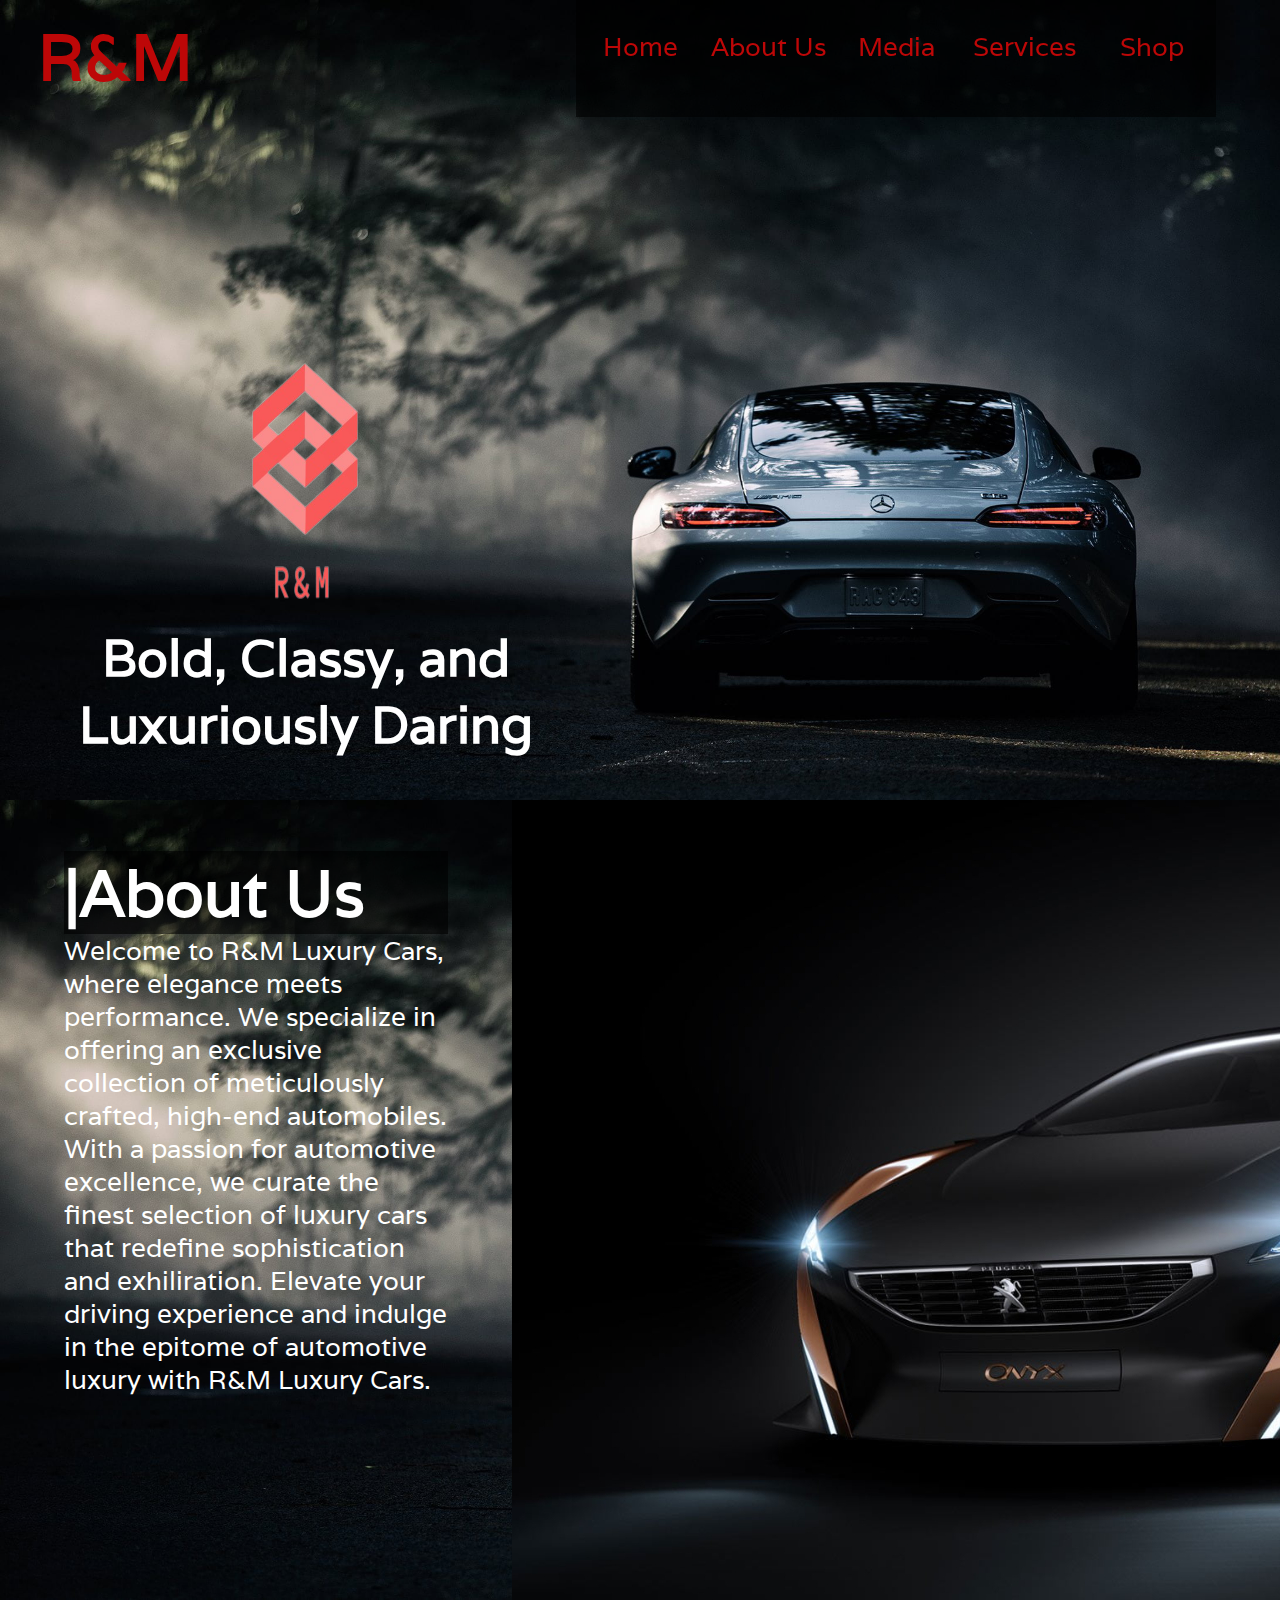
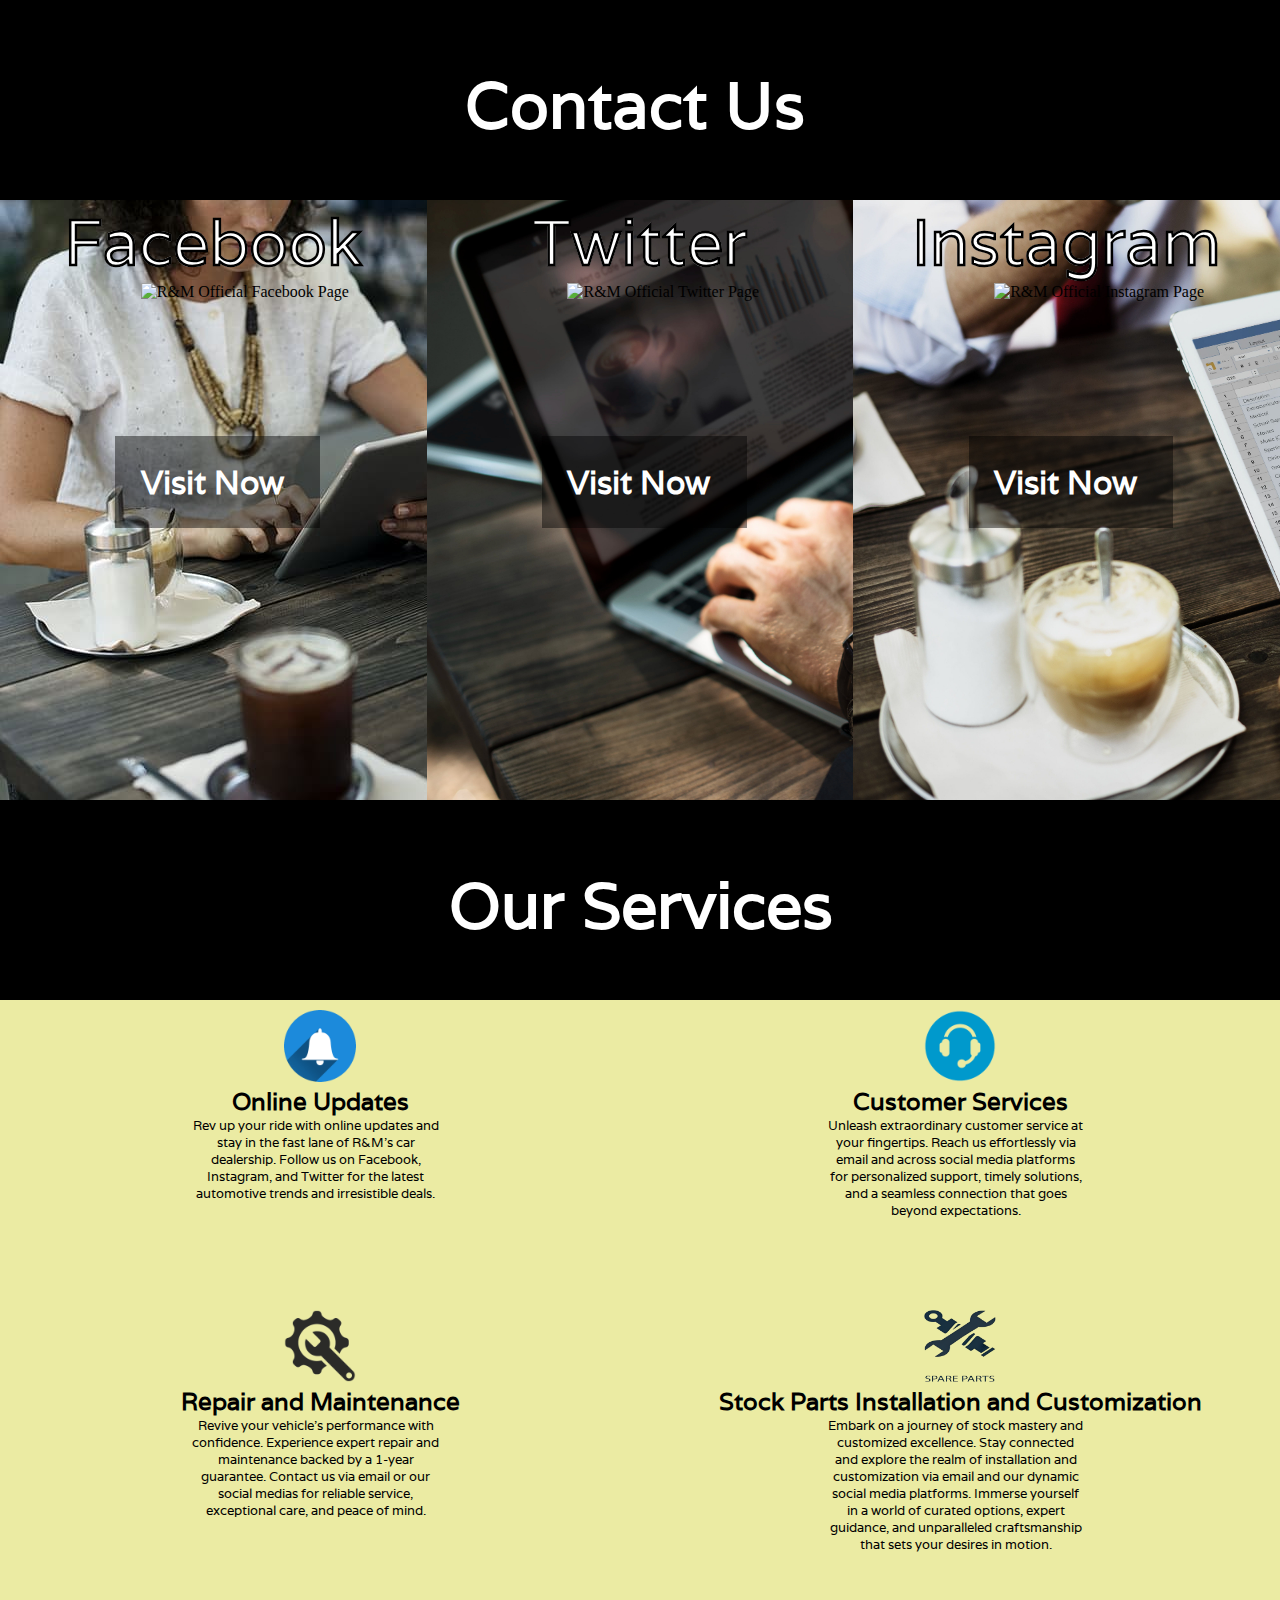
==== index.html @ 4b9822bc "Added HTML Versions" ====
<!DOCTYPE html>
<html lang="en">
<head>
    <meta charset="UTF-8">
    <meta name="viewport" content="width=device-width, initial-scale=1.0">
    <meta name="keywords" content="Entry-level Luxury Car, High-end Luxury Car, Automatic Transmission Sports Car, Prestigious Sports Coupe, Most Expensive Car, Top Class Luxury Car">
    <link rel="stylesheet" href="indexstyle.css">
    <link rel="icon" type="image/x-icon" href="/favicon/favicon.ico">
    <title>R&M Luxury Cars</title>
</head>
<body>
    <!--Navigation Container - Navigation bar is fixed in position when scrolling-->
    <div style="background-image: url(images/HomeImages/MercedesIndexPage.jpg)" class="navigationcontainer">
        <div class="navigationbar">
            <h1 id="rnm">R&M</h1>
            <nav>
                <a class="navcontents" href="#rnm" title="Home">Home</a>
                <a class="navcontents" href="#about" title="About Us">About Us</a>
                <a class="navcontents" href="#media" title="Media">Media</a>
                <a class="navcontents" href="#services" title="Services">Services</a>
                <a class="navcontents" href="shop.html" title="Shop">Shop</a>
            </nav>
        </div>

        <div class="slogan">
            <img id="shoplogo" src="/images/Logo/shoplogo.png" alt="R&M">
            <h1 id="phrase">Bold, Classy, and Luxuriously Daring</h1>
        </div>
    </div>
    <!--About Container - Describes our company-->
    <div id="about">
        <div style="background-image: url(/images/AboutImages/AboutBG.jpg);" id="aboutcontent">
            <h1 id="aboutus">|About Us</h1>
            <p id="abouttext">
            Welcome to R&M Luxury Cars, where elegance meets performance. We specialize in offering an exclusive collection of meticulously crafted, high-end automobiles. With a passion for automotive excellence, we curate the finest selection of luxury cars that redefine sophistication and exhiliration. Elevate your driving experience and indulge in the epitome of automotive luxury with R&M Luxury Cars.
            </p>
        </div>
    <!--A container of the side picture for About Section-->    
        <div style="background-image: url(/images/AboutImages/AboutBG2.jpg);" id="aboutsidepic">
        </div>
    </div>
    <!--Media Container - Display our company's contact platforms-->
    <div id="media">
            <div class="titlecontainer">
                <h1 id="contactus">Contact Us</h1>
            </div>
            <div style="background-image: url(/images/MediaImages/MediaBG/facebookBG.jpg);" id="mediacontainer">
                <!--Media Link redirect to R&M Official Facebook Page-->
                <div id="facebookcontainer">
                        <h1 class="medianames">Facebook</h1>
                        <img class="medialogo" src="/images/MediaImages/facebook.png" alt="R&M Official Facebook Page">
                        <a class="medialink" target="_blank" href="https://www.facebook.com/profile.php?id=100095058758662" title="This link will redirect you to our official social media platform">Visit Now</a>
                </div>

                <!--Media Link redirect to R&M Official Facebook Page-->
                <div style="background-image: url(/images/MediaImages/MediaBG/twitterBG.jpg);" id="twittercontainer">
                    <h1 class="medianames">Twitter</h1>
                    <img class="medialogo" src="images/MediaImages/twitter.png" alt="R&M Official Twitter Page">
                    <a class="medialink" target="_blank" href="https://twitter.com/R_MCarDealers" title="This link will redirect you to our official social media platform">Visit Now</a>
                </div>

                <!--Media Link redirect to R&M Official Facebook Page-->
                <div style="background-image: url(images/MediaImages/MediaBG/instagramBG.jpg);" id="instagramcontainer">
                    <h1 class="medianames">Instagram</h1>
                    <img class="medialogo" src="/images/MediaImages/instagram.png" alt="R&M Official Instagram Page">
                    <a class="medialink" target="_blank" href="https://www.instagram.com/renkun_1330/" title="This link will redirect you to our official social media platform">Visit Now</a>
                </div>
            </div>
    </div>
    <!--Services Container - Display our company's offered services-->
    <div id="services">
        <div class="titlecontainer">
            <h1 id="offers">Our Services</h1>
        </div>
        <!--Offers Container for easy division and webpage design plan-->
        <div class="offercontainer">
            <div class="offercontent">
                <img class="offericon" src="/images/ServicesImages/notification.PNG" alt="Online Updates">
                <h2 class="offertitle">Online Updates</h2>
                <p class="offerdescription">Rev up your ride with online updates and stay in the fast lane of R&M's car dealership. Follow us on Facebook, Instagram, and Twitter for the latest automotive trends and irresistible deals.</p>
            </div>

            <div class="offercontent">
                <img class="offericon" src="/images/ServicesImages/customerservice.PNG" alt="Customer Services">
                <h2 class="offertitle">Customer Services</h2>
                <p class="offerdescription">Unleash extraordinary customer service at your fingertips. Reach us effortlessly via email and across social media platforms for personalized support, timely solutions, and a seamless connection that goes beyond expectations.</p>
            </div>
        </div>
        <div class="offercontainer">
            <div class="offercontent">
                <img class="offericon" src="/images/ServicesImages/maintenance.PNG" alt="Repair and Maintenance">
                <h2 class="offertitle">Repair and Maintenance</h2>
                <p class="offerdescription">Revive your vehicle's performance with confidence. Experience expert repair and maintenance backed by a 1-year guarantee. Contact us via email or our social medias for reliable service, exceptional care, and peace of mind.</p>
            </div>

            <div class="offercontent">
                <img class="offericon" src="/images/ServicesImages/customization.PNG" alt="Stock Parts Installation and Customization">
                <h2 class="offertitle">Stock Parts Installation and Customization</h2>
                <p class="offerdescription">Embark on a journey of stock mastery and customized excellence. Stay connected and explore the realm of installation and customization via email and our dynamic social media platforms. Immerse yourself in a world of curated options, expert guidance, and unparalleled craftsmanship that sets your desires in motion.</p>
            </div>
        </div>
    </div>
</body>
</html>
---- indexstyle.css ----
@import url('https://fonts.googleapis.com/css2?family=Varela&display=swap');

*{
    margin: 0;
    scroll-behavior: smooth;
}

.navigationcontainer{
    position: relative;
    background-repeat: no-repeat;
    background-size: cover;
    height: 800px;
    width: 100%;
}

.navigationbar{
    position: relative;
    display: flex;
    height: 100px;
    width: 100%;
}

#rnm{
    position: relative;
    color: rgb(189, 7, 7);
    font-family: 'Varela', sans-serif;
    font-size: 5vw;
    margin-left: 3%;
    margin-right: 40vw;
    padding-top: 15px;
}

nav{
    position: fixed;
    display: flex;
    background-color: rgba(0, 0, 0, .6);
    height: 13vh;
    left: 45vw;
}

.navcontents{
    font-family: 'Varela', sans-serif;
    text-align: center;
    text-decoration: none;
    color: rgb(189, 7, 7);
    padding-top: 30px;
    font-size: 2vw;
    width: 10vw;
    transition: .3s;
}

.navcontents:hover{
    font-family: 'Varela', sans-serif;
    text-align: center;
    text-decoration: none;
    color: white;
    background-color: rgba(255, 255, 255, 0.082);
    padding-top: 30px;
    font-size: 2vw;
    width: 10vw;
    transition: .3s;
}

.slogan{
    text-align: center;
    margin-top: 250px;
    width: 40%;
    margin-left: 50px;
}

#shoplogo{
    height: 30vh;
    width: 10vw;
}

#phrase{
    color: white;
    font-family: 'Varela', sans-serif;
    font-size: 4vw;
}

#about{
    display: flex;
    width: 100%;
    height: 800px;
}

#aboutcontent{
    background-repeat: no-repeat;
    background-size: cover;
    height: 100%;
    width: 40%;
}

#aboutsidepic{
    background-repeat: no-repeat;
    height: 100%;
    width: 60%;
}

#aboutus{
    font-family: 'Varela', sans-serif;
    color: white;
    background-color: rgba(0, 0, 0, .6);
    font-size: 5vw;
    width: 30vw;
    margin-left: 5vw;
    margin-top: 4vw;
}

#abouttext{
    color: white;
    font-family: 'Varela', sans-serif;
    font-size: 2vw;
    margin-left: 5vw;
    width: 30vw;
}

#media{
    width: 100%;
    height: 800px;
}

.titlecontainer{
    background-color: black;
    height: 25%;
}

#contactus{
    position: relative;
    font-family: 'Varela', sans-serif;
    color: white;
    text-align: center;
    font-size: 5vw;
    width: 30vw;
    left: 34.6vw;
    top: 7vh;
}

#mediacontainer{
    display: flex;
    height: 75%;
    width: 100%;
}

#facebookcontainer{
    background-repeat: no-repeat;
    background-size: cover;
    width: 100%;
}

#twittercontainer{
    background-repeat: no-repeat;
    background-size: cover;
    width: 100%;
}

#instagramcontainer{
    background-repeat: no-repeat;
    background-size: cover;
    width: 100%;
}

.medialogo{
    width: 13vw;
    margin-left: 11vw;
}

.medianames{
    font-family: 'Varela', sans-serif;
    text-align: center;
    color: white;
    font-size: 5vw;
    -webkit-text-stroke: 0.5px black;
}

.medialink{
    display: block;
    font-family: 'Varela', sans-serif;
    text-decoration: none;
    font-weight: bold;
    background-color: rgba(0, 0, 0, 0.438);
    color: white;
    font-size: 2.5vw;
    width: 12vw;
    margin-top: 15vh;
    margin-left: 9vw;
    padding: 2vw;
    transition: .3s;
}

.medialink:hover{
    display: block;
    font-family: 'Varela', sans-serif;
    text-decoration: none;
    font-weight: bold;
    border: none;
    background-color: rgba(0, 0, 0, 0.808);
    color: white;
    font-size: 2.5vw;
    width: 12vw;
    margin-top: 14vh;
    margin-left: 9vw;
    padding: 2vw;
    transition: .3s
}

#services{
    width: 100%;
    height: 800px;
}

#offers{
    position: relative;
    font-family: 'Varela', sans-serif;
    color: white;
    text-align: center;
    font-size: 5vw;
    width: 31vw;
    left: 34.6vw;
    top: 7vh;
}

.offercontainer{
    text-align: center;
    display: flex;
    height: 300px;
}

.offercontent{
    background-color: rgb(235, 235, 163);
    height: 100%;
    width: 100%;
}

.offericon{
    height: 8vh;
    margin-top: 10px;
}

.offertitle{
    font-family: 'Varela', sans-serif;
}

.offerdescription{
    font-family: 'Varela', sans-serif;
    margin-left: 14.65vw;
    width: 20vw;
    font-size: 1vw;
}

#random{
    /*for debugging purposes*/
    background-color: blue;
    width: 100%;
    height: 800px;
}

@media only screen and (max-width:720px) {
    nav{
        display:block;
        background-color: transparent;
        left: 70vw;
    }
    .navcontents{
        width: 150px;
        font-size: 3vw;
        display: block;
        background-color: rgba(0, 0, 0, .6);
    }
    .navcontents:hover{
        width: 150px;
        font-size: 3vw;
    }
    #rnm{
        margin-right: 55vw;
    }
    #shoplogo{
            height: 14vh;
            width: 13vw;
    }
    #abouttext{
        font-size: 3vw;
    }
    .medianames{
        text-align: center;
        margin-top: 5vh;
        margin-left: 1.5vw;
        font-size: 5vw;
    }
    .medialogo{
        margin-top: 10vh;
    }
    .medialink{
        margin-top: 10vh;
    }
    .medialink:hover{
        margin-top: 2vh;
    }
    .offerdescription{
        width: 40vw;
        margin-left: 5vw;
        font-size: 1.9vw;
    }
}

@media only screen and (max-width:480px) {
    .offerdescription{
        width: 40vw;
        margin-left: 5vw;
        font-size: 2vw;
    }
    #abouttext{
        font-size: 3vw;
    }
}

@media only screen and (min-height:1280px){
    .navigationcontainer{
        height: 400px;
    }
    .slogan{
        text-align: center;
        margin-top: 50px;
        width: 40%;
        margin-left: 10px;
    } 
    #shoplogo{
        height: 5vh;
        width: 7vw;
    }
    #about{
        height: 400px;
    }
    #abouttext{
        font-size: 2.1vw;
    }
    #media{
        height: 400px;
    }
    #contactus{
        top: 2vh;     
    }
    .medialogo{
        margin-top: 1vh;
    }
    .medialink{
        margin-top: 1vw;
    }
    #services{
        height: 400px;
    }
    #offers{
        top: 2vh;
    }
    .offericon{
        height: 4vh;
    }
}
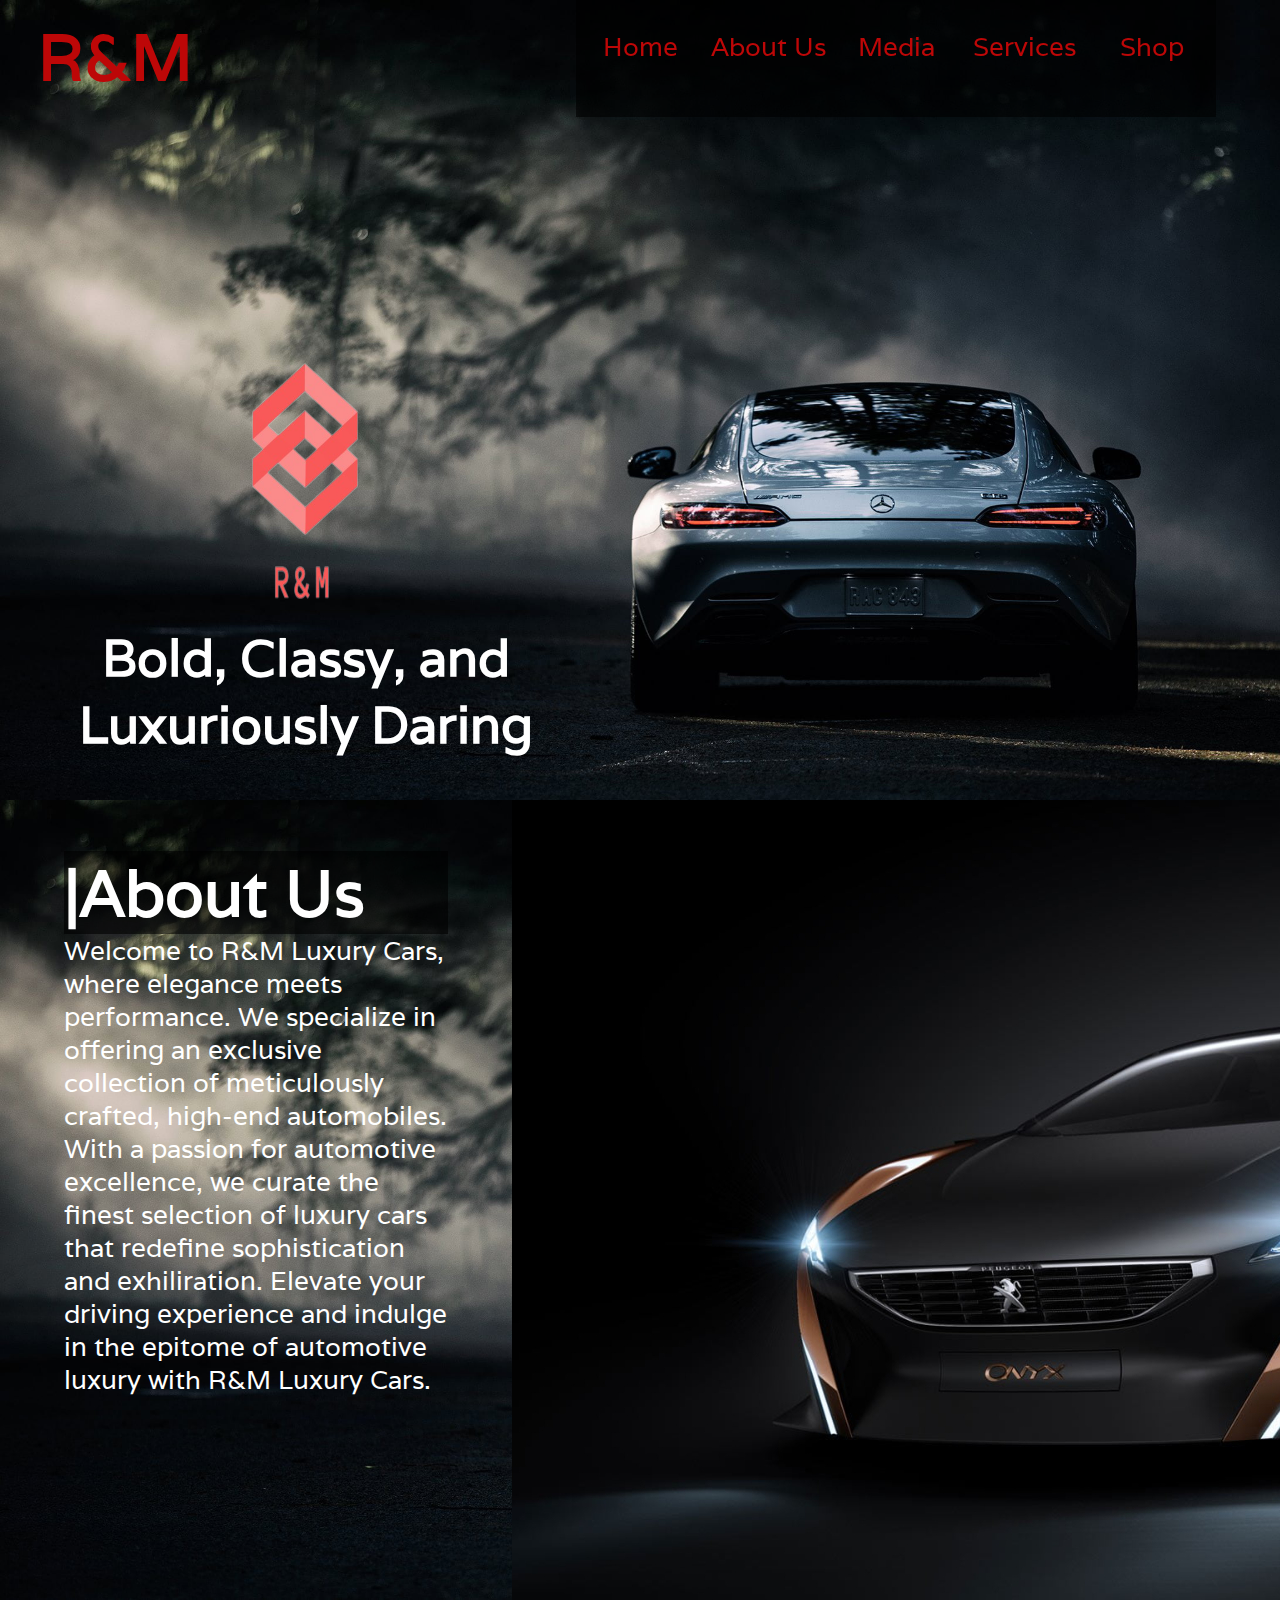
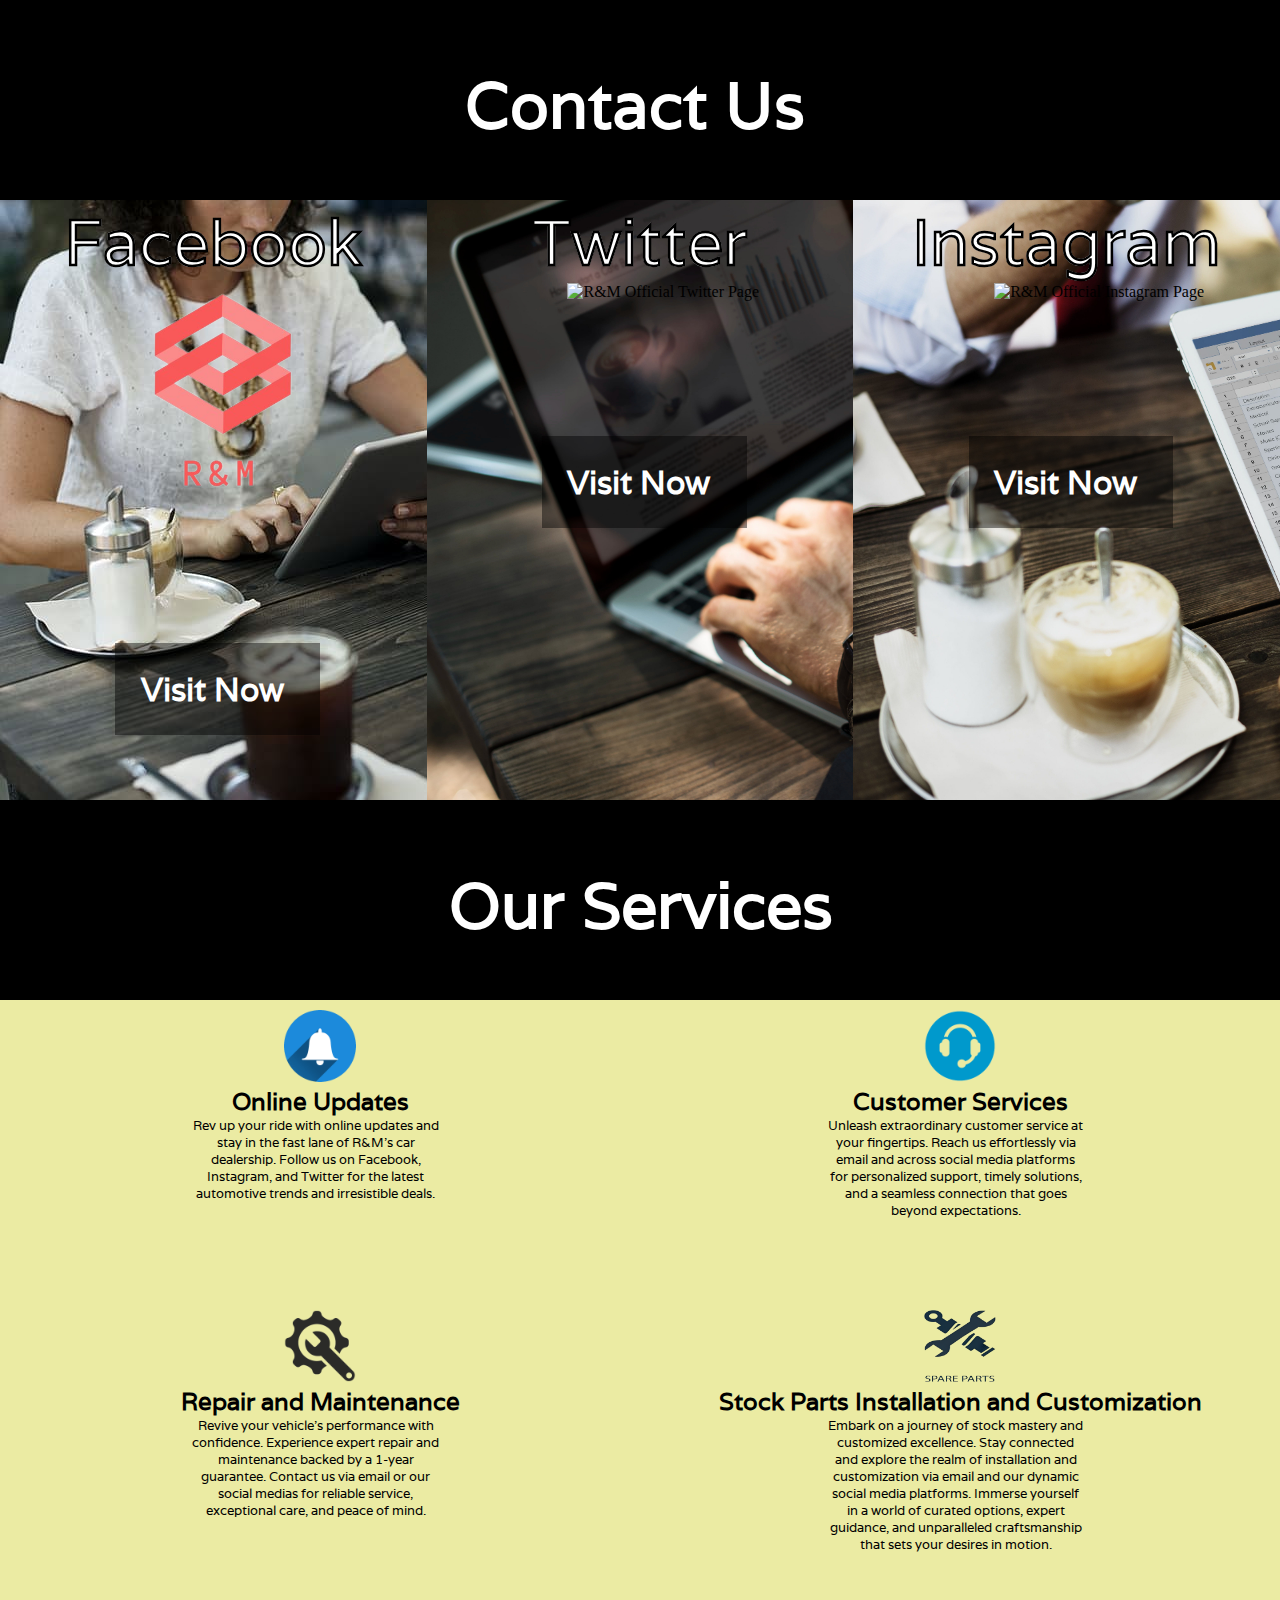
==== commit 0abeb014: "Update index.html" ====
--- a/index.html
+++ b/index.html
@@ -48,19 +48,19 @@
                 <!--Media Link redirect to R&M Official Facebook Page-->
                 <div id="facebookcontainer">
                         <h1 class="medianames">Facebook</h1>
-                        <img class="medialogo" src="/images/MediaImages/facebook.png" alt="R&M Official Facebook Page">
+                        <img class="medialogo" src="/images/Logo/shoplogo.png" alt="R&M Official Facebook Page">
                         <a class="medialink" target="_blank" href="https://www.facebook.com/profile.php?id=100095058758662" title="This link will redirect you to our official social media platform">Visit Now</a>
                 </div>
 
                 <!--Media Link redirect to R&M Official Facebook Page-->
                 <div style="background-image: url(/images/MediaImages/MediaBG/twitterBG.jpg);" id="twittercontainer">
                     <h1 class="medianames">Twitter</h1>
-                    <img class="medialogo" src="images/MediaImages/twitter.png" alt="R&M Official Twitter Page">
+                    <img class="medialogo" src="/images/MediaImages/twitter.png" alt="R&M Official Twitter Page">
                     <a class="medialink" target="_blank" href="https://twitter.com/R_MCarDealers" title="This link will redirect you to our official social media platform">Visit Now</a>
                 </div>
 
                 <!--Media Link redirect to R&M Official Facebook Page-->
-                <div style="background-image: url(images/MediaImages/MediaBG/instagramBG.jpg);" id="instagramcontainer">
+                <div style="background-image: url(/images/MediaImages/MediaBG/instagramBG.jpg);" id="instagramcontainer">
                     <h1 class="medianames">Instagram</h1>
                     <img class="medialogo" src="/images/MediaImages/instagram.png" alt="R&M Official Instagram Page">
                     <a class="medialink" target="_blank" href="https://www.instagram.com/renkun_1330/" title="This link will redirect you to our official social media platform">Visit Now</a>
@@ -101,4 +101,4 @@
         </div>
     </div>
 </body>
-</html>+</html>
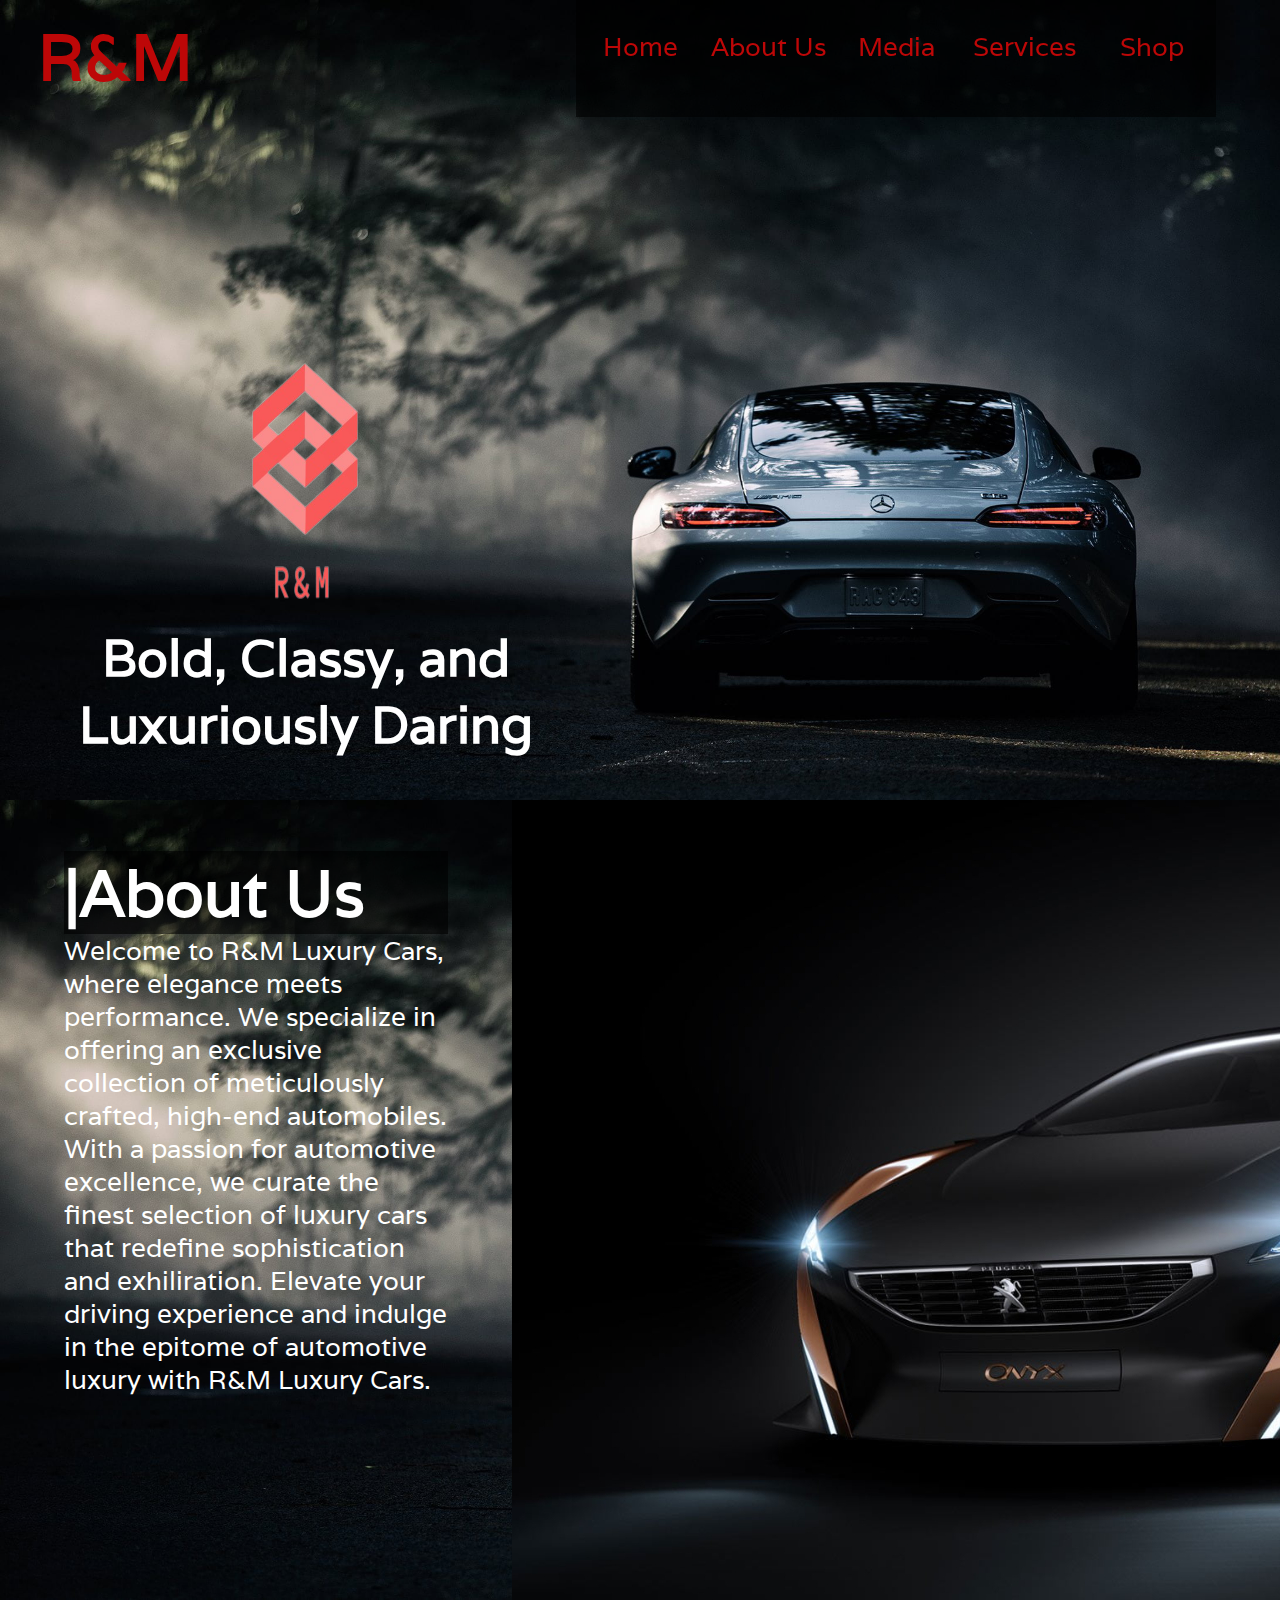
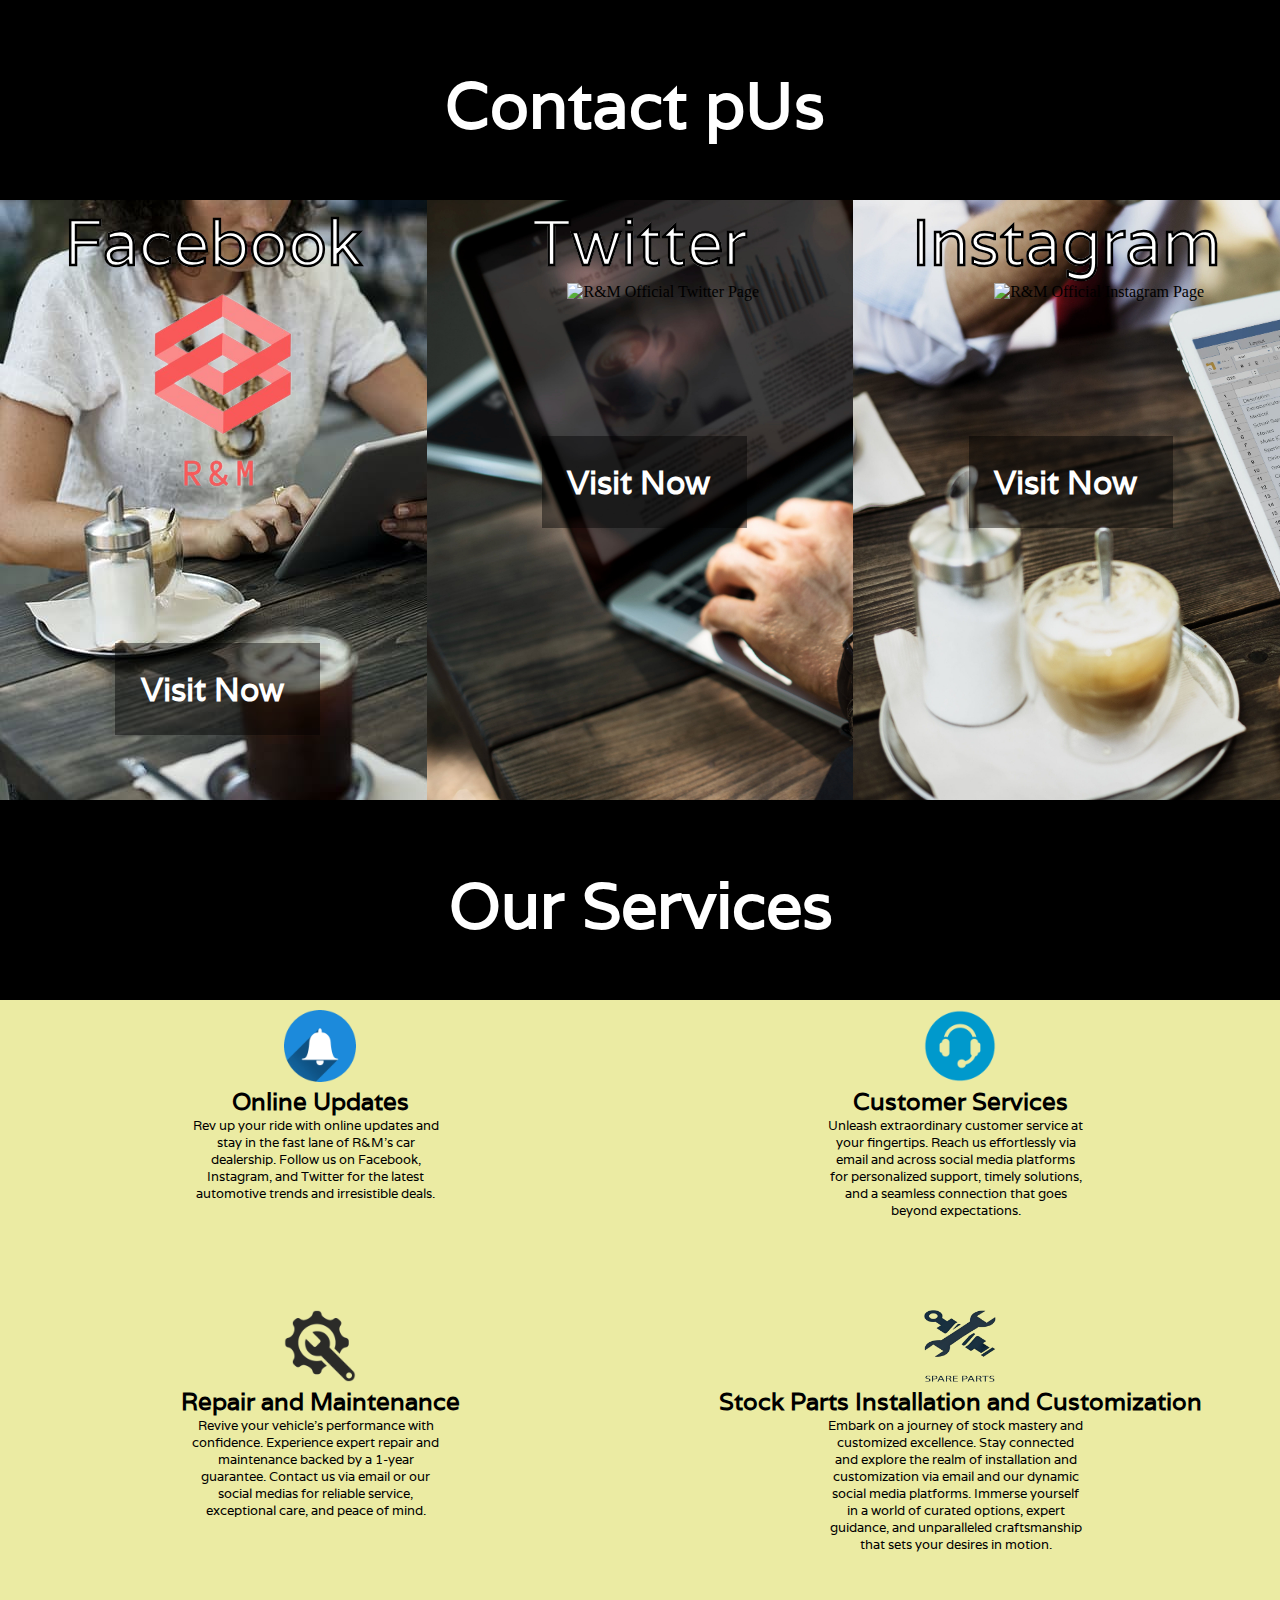
==== commit 2ef6652e: "Update index.html" ====
--- a/index.html
+++ b/index.html
@@ -42,7 +42,7 @@
     <!--Media Container - Display our company's contact platforms-->
     <div id="media">
             <div class="titlecontainer">
-                <h1 id="contactus">Contact Us</h1>
+                <h1 id="contactus">Contact pUs</h1>
             </div>
             <div style="background-image: url(/images/MediaImages/MediaBG/facebookBG.jpg);" id="mediacontainer">
                 <!--Media Link redirect to R&M Official Facebook Page-->
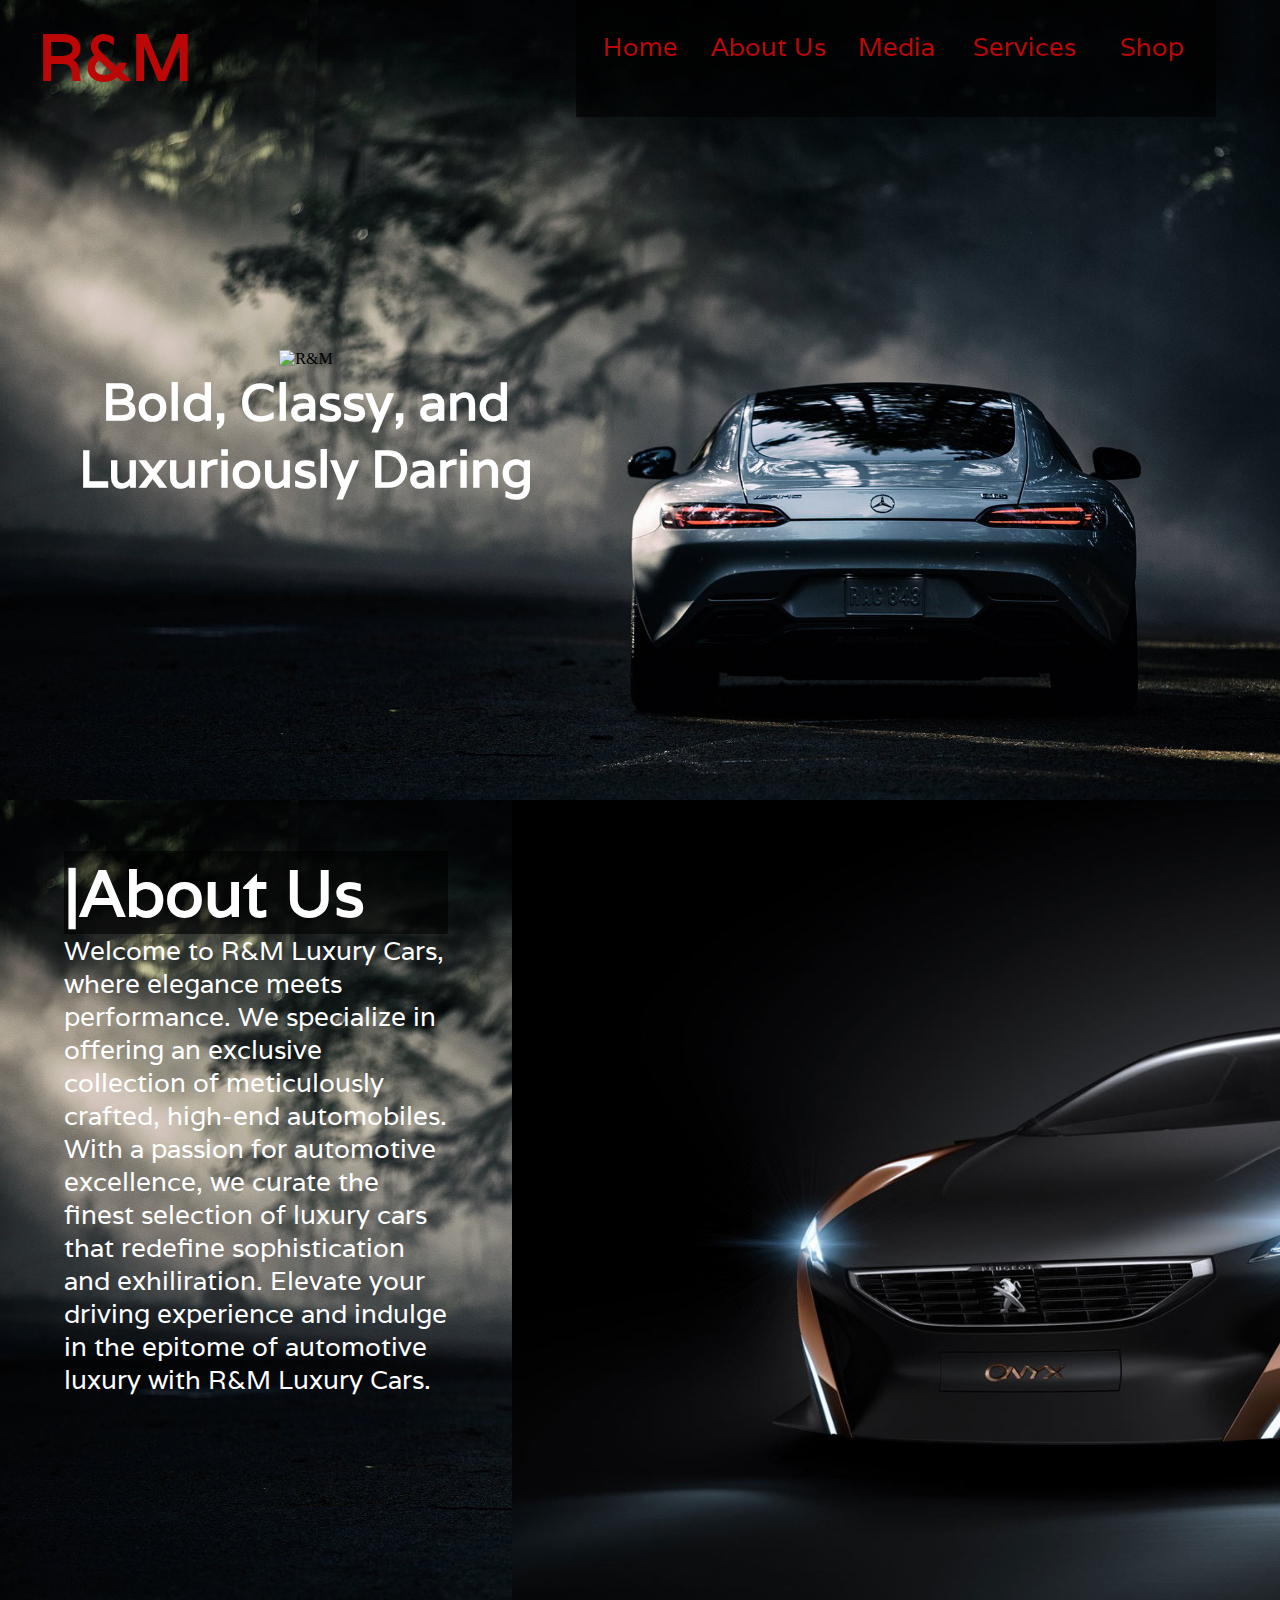
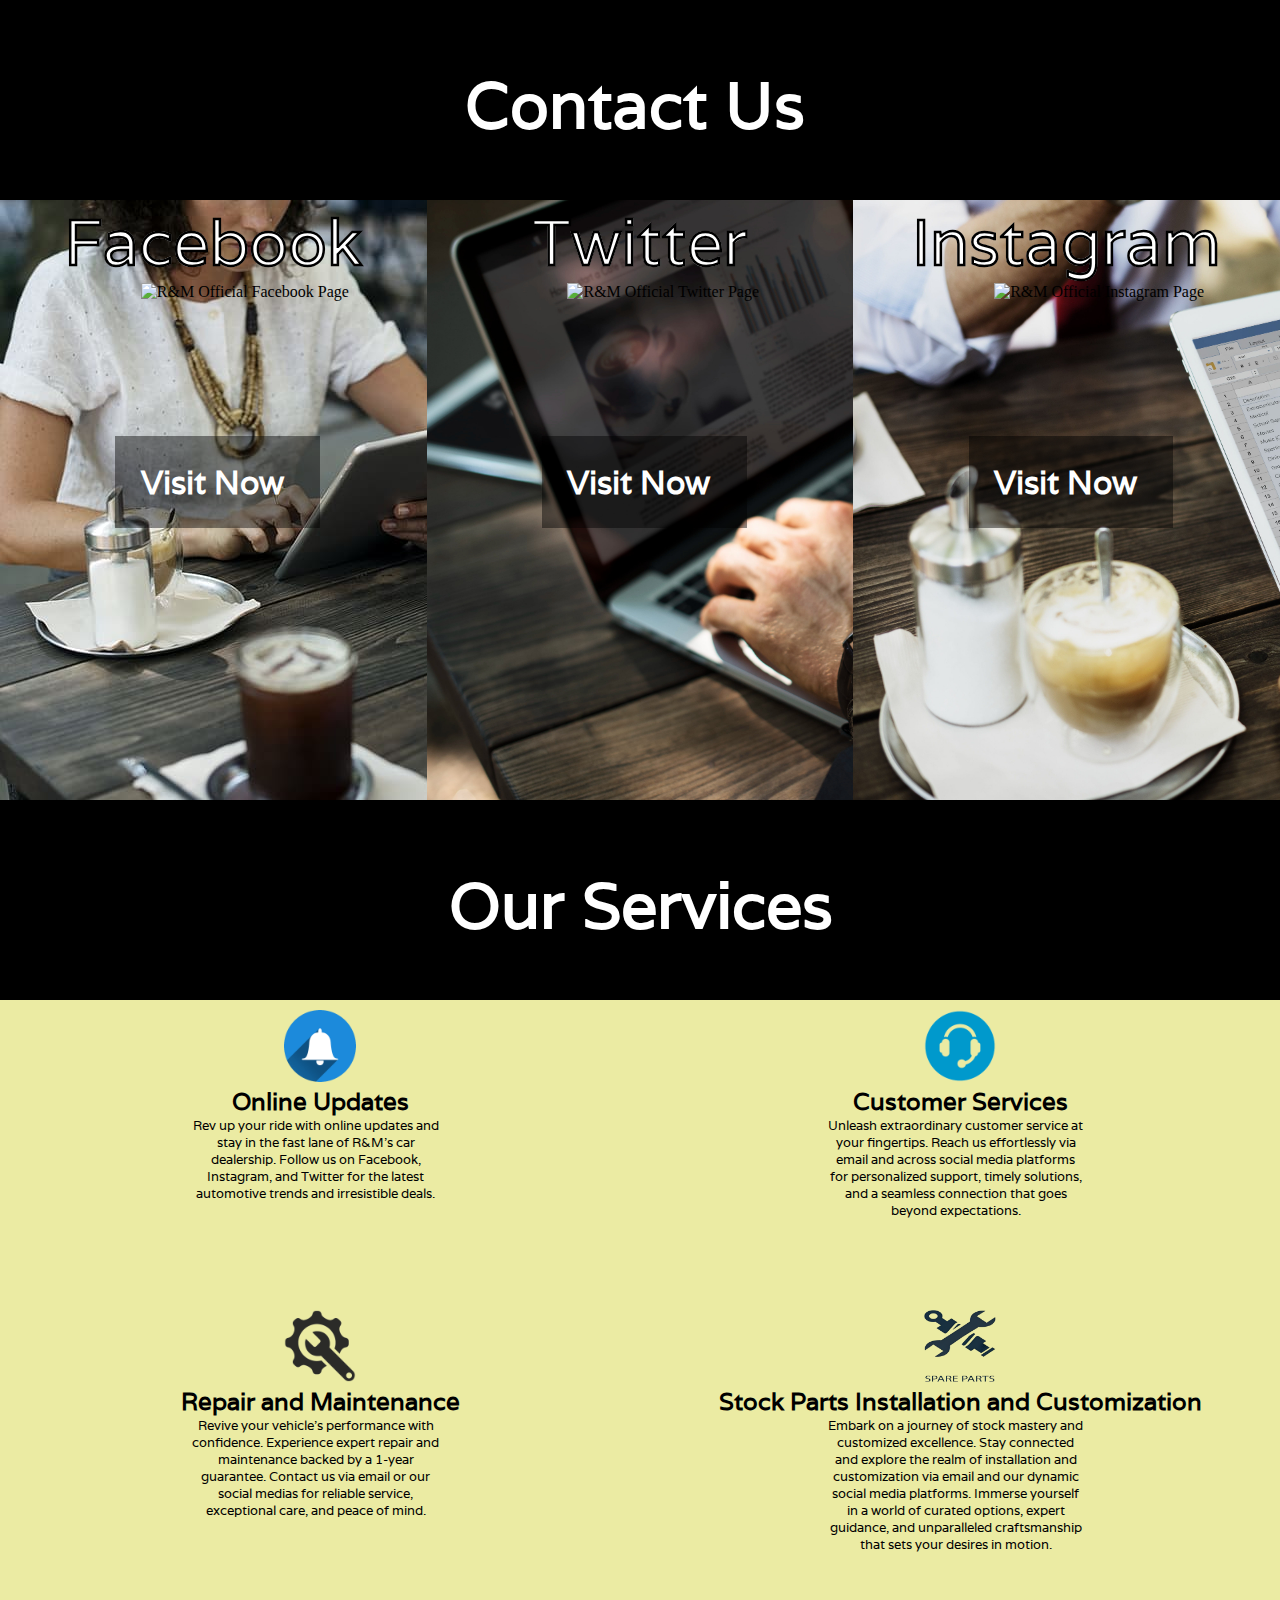
==== commit 6a35951a: "Update index.html" ====
--- a/index.html
+++ b/index.html
@@ -23,7 +23,7 @@
         </div>
 
         <div class="slogan">
-            <img id="shoplogo" src="/images/Logo/shoplogo.png" alt="R&M">
+            <img id="shoplogo" src="/images/MediaImages/facebook.png" alt="R&M">
             <h1 id="phrase">Bold, Classy, and Luxuriously Daring</h1>
         </div>
     </div>
@@ -42,13 +42,13 @@
     <!--Media Container - Display our company's contact platforms-->
     <div id="media">
             <div class="titlecontainer">
-                <h1 id="contactus">Contact pUs</h1>
+                <h1 id="contactus">Contact Us</h1>
             </div>
             <div style="background-image: url(/images/MediaImages/MediaBG/facebookBG.jpg);" id="mediacontainer">
                 <!--Media Link redirect to R&M Official Facebook Page-->
                 <div id="facebookcontainer">
                         <h1 class="medianames">Facebook</h1>
-                        <img class="medialogo" src="/images/Logo/shoplogo.png" alt="R&M Official Facebook Page">
+                        <img class="medialogo" src="/images/MediaImages/facebook.png" alt="R&M Official Facebook Page">
                         <a class="medialink" target="_blank" href="https://www.facebook.com/profile.php?id=100095058758662" title="This link will redirect you to our official social media platform">Visit Now</a>
                 </div>
 
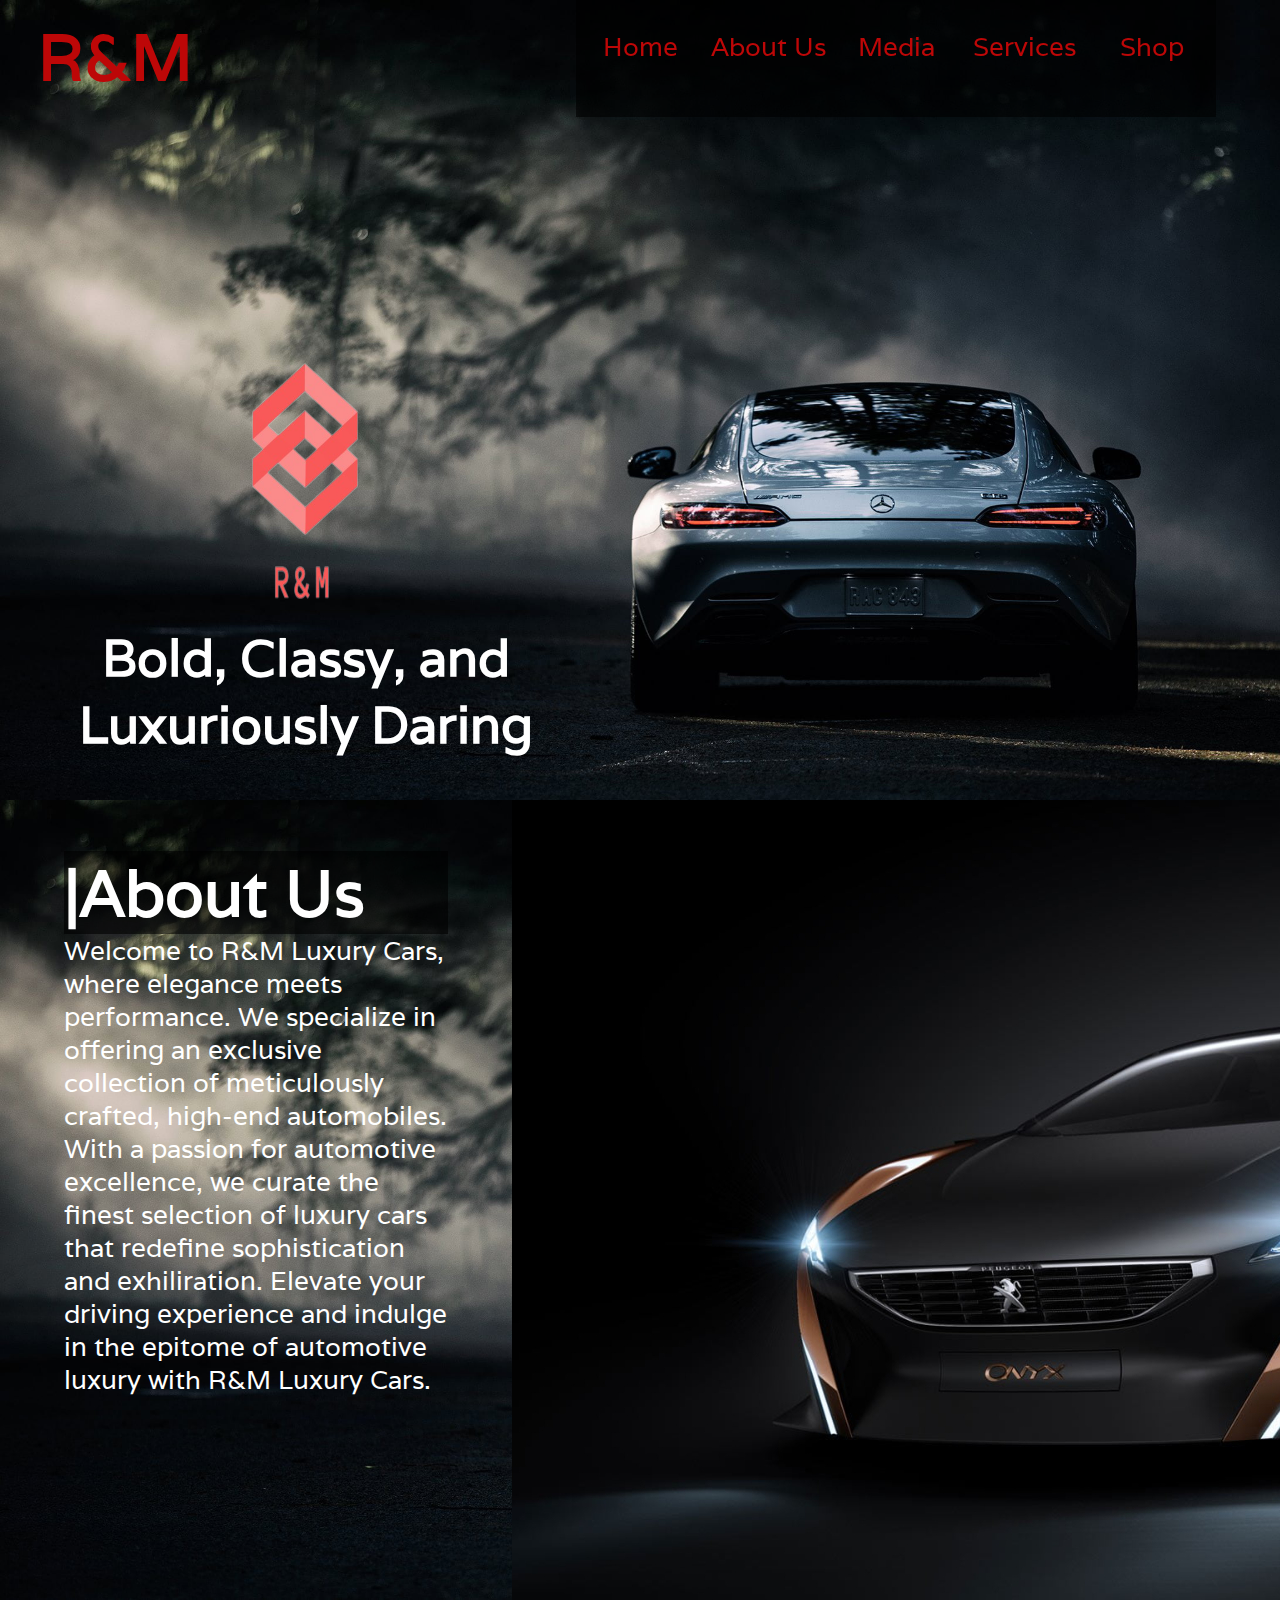
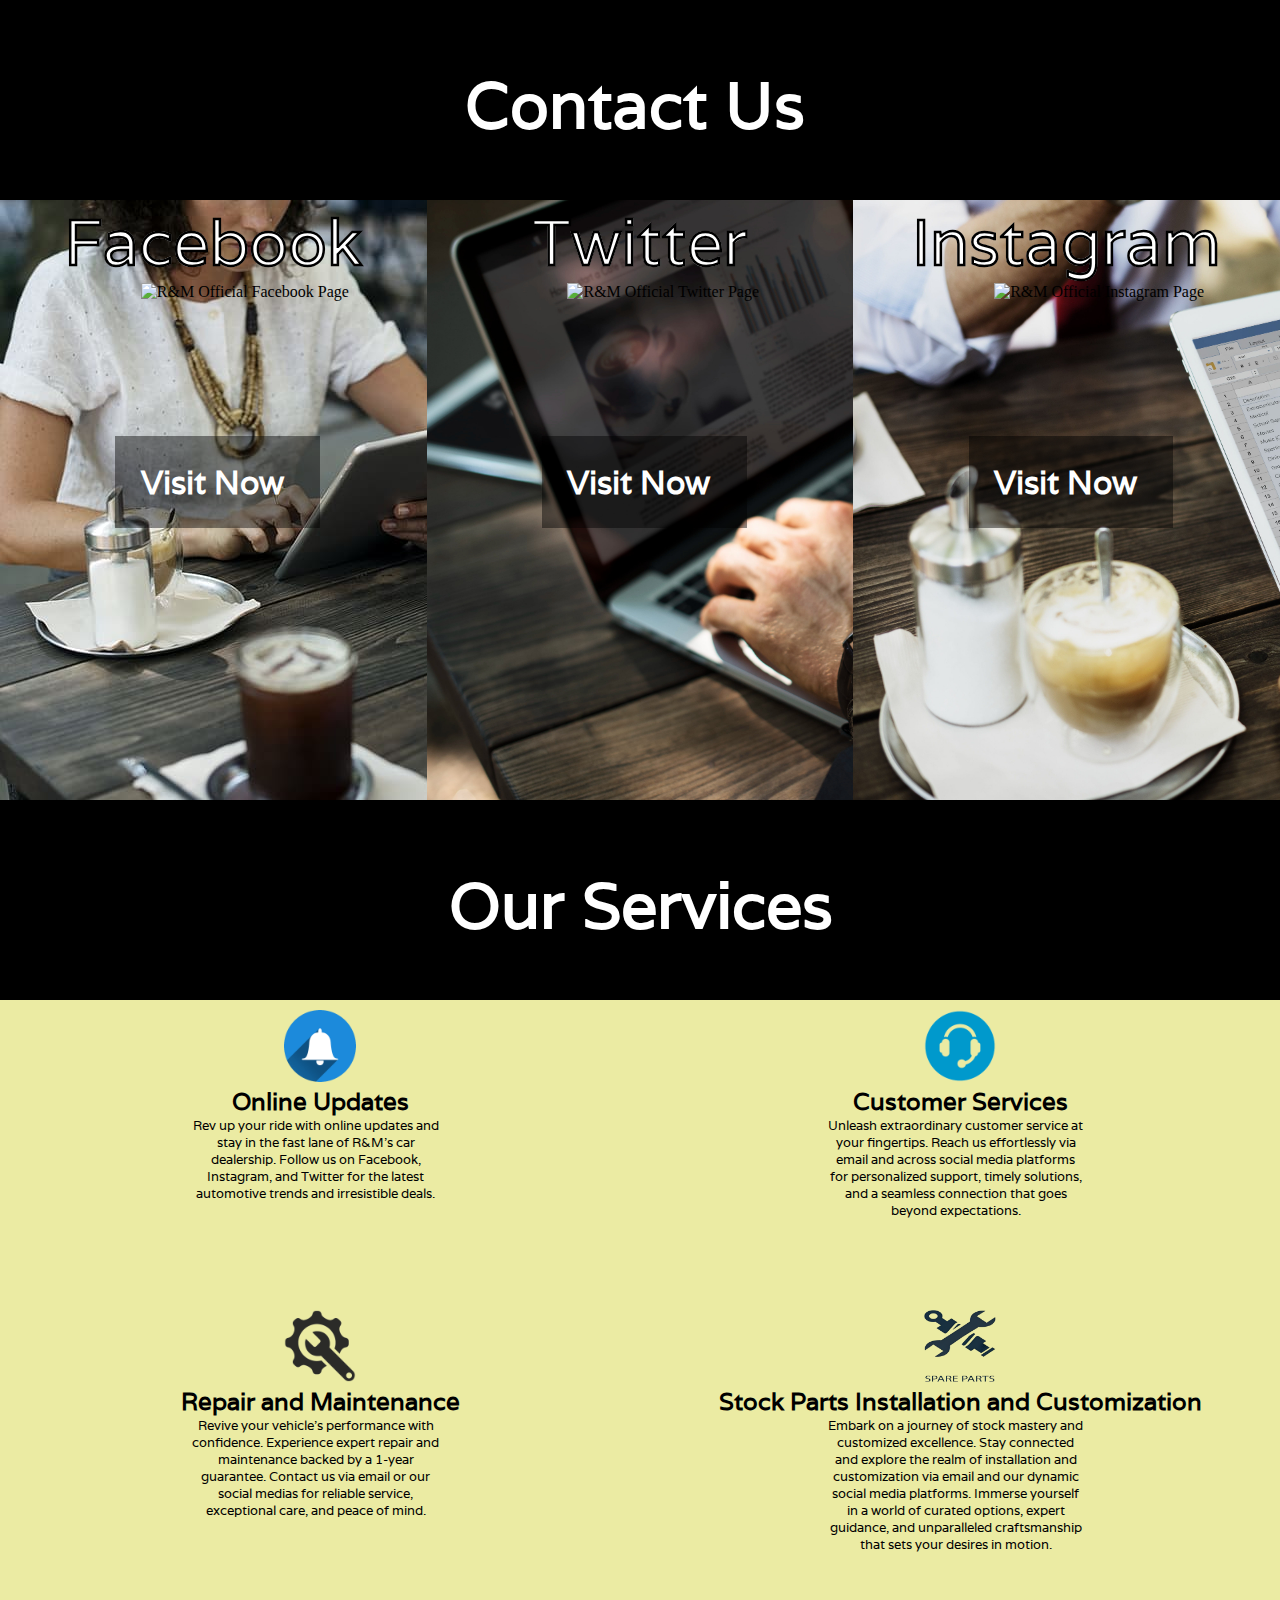
==== commit 3c096d51: "Update index.html" ====
--- a/index.html
+++ b/index.html
@@ -23,7 +23,7 @@
         </div>
 
         <div class="slogan">
-            <img id="shoplogo" src="/images/MediaImages/facebook.png" alt="R&M">
+            <img id="shoplogo" src="/images/Logo/shoplogo.png" alt="R&M">
             <h1 id="phrase">Bold, Classy, and Luxuriously Daring</h1>
         </div>
     </div>
@@ -48,21 +48,21 @@
                 <!--Media Link redirect to R&M Official Facebook Page-->
                 <div id="facebookcontainer">
                         <h1 class="medianames">Facebook</h1>
-                        <img class="medialogo" src="/images/MediaImages/facebook.png" alt="R&M Official Facebook Page">
+                        <img class="medialogo" src="/images/Logo/facebook.png" alt="R&M Official Facebook Page">
                         <a class="medialink" target="_blank" href="https://www.facebook.com/profile.php?id=100095058758662" title="This link will redirect you to our official social media platform">Visit Now</a>
                 </div>
 
                 <!--Media Link redirect to R&M Official Facebook Page-->
                 <div style="background-image: url(/images/MediaImages/MediaBG/twitterBG.jpg);" id="twittercontainer">
                     <h1 class="medianames">Twitter</h1>
-                    <img class="medialogo" src="/images/MediaImages/twitter.png" alt="R&M Official Twitter Page">
+                    <img class="medialogo" src="/images/Logo/twitter.png" alt="R&M Official Twitter Page">
                     <a class="medialink" target="_blank" href="https://twitter.com/R_MCarDealers" title="This link will redirect you to our official social media platform">Visit Now</a>
                 </div>
 
                 <!--Media Link redirect to R&M Official Facebook Page-->
                 <div style="background-image: url(/images/MediaImages/MediaBG/instagramBG.jpg);" id="instagramcontainer">
                     <h1 class="medianames">Instagram</h1>
-                    <img class="medialogo" src="/images/MediaImages/instagram.png" alt="R&M Official Instagram Page">
+                    <img class="medialogo" src="/images/Logo/instagram.png" alt="R&M Official Instagram Page">
                     <a class="medialink" target="_blank" href="https://www.instagram.com/renkun_1330/" title="This link will redirect you to our official social media platform">Visit Now</a>
                 </div>
             </div>
